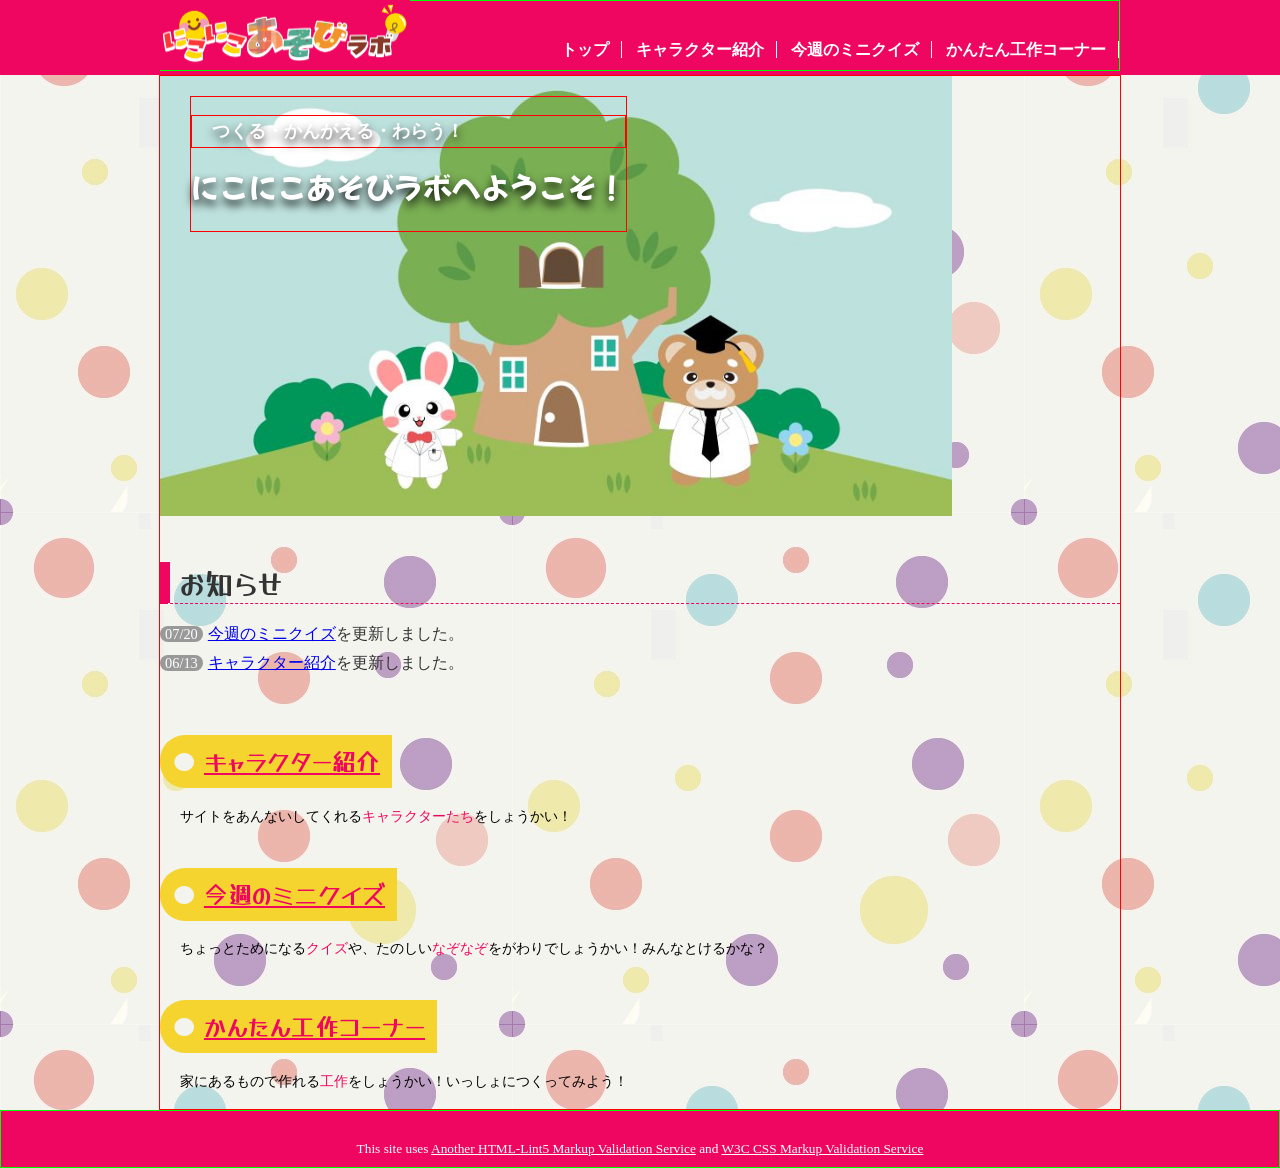
==== index.html @ 0b374535 "Add files via upload" ====
<!DOCTYPE html>
<html lang="ja">

<head>
    <meta charset="UTF-8">
    <title>にこにこあそびラボ：トップページ</title>
    <link rel="stylesheet" href="css/mystyle.css">
    <link rel="preconnect" href="https://fonts.googleapis.com">
    <link rel="preconnect" href="https://fonts.gstatic.com" crossorigin>
    <link rel="stylesheet"
        href="https://fonts.googleapis.com/css2?family=Mochiy+Pop+One&family=Yusei+Magic&display=swap">
    <link href="https://use.fontawesome.com/releases/v5.6.1/css/all.css" rel="stylesheet">
    <meta name="description" content="にこにこあそびラボは・・">
    <meta name="viewport" content="width=device-width">
</head>

<body>
    <header>
        <div class="header-in">
            <a href="index.html">
                <img id="pagetop" src="image/logo.png" width="250" height="70.25" alt="にこにこあそびラボ">
            </a>
            <nav>
                <ul>
                    <li><a href="index.html">トップ</a></li>
                    <li><a href="contents1.html">キャラクター紹介</a></li>
                    <li><a href="contents2.html">今週のミニクイズ</a></li>
                    <li><a href="contents3.html">かんたん工作コーナー</a></li>
                </ul>
            </nav>
        </div>
    </header>
    <article>
        <img src="image/image_top.jpg" width="792" height="440" alt="トップページ画像">
        <div class="catch">
            <p class="catch-p"><strong>つくる・かんがえる・わらう！</strong></p>
            <h1>にこにこあそびラボへようこそ！</h1>
        </div>
        <br><br>
        <h2>お知らせ</h2>
        <ul>
            <li><time datetime="2024-07-20">07/20</time><a href="contents2.html">今週のミニクイズ</a>を更新しました。</li>
            <li><time datetime="2024-06-13">06/13</time><a href="contents1.html">キャラクター紹介</a>を更新しました。</li>
        </ul>
        <br>
        <div class="index-section">
            <section>
                <h3><a href="contents1.html">キャラクター紹介</a></h3>
                <p>サイトをあんないしてくれる<span class="red">キャラクターたち</span>をしょうかい！</p>
            </section>
            <section>
                <h3><a href="contents2.html">今週のミニクイズ</a></h3>
                <p>ちょっとためになる<span class="red">クイズ</span>や、たのしい<span class="red">なぞなぞ</span>をがわりでしょうかい！みんなとけるかな？</p>
            </section>
            <section>
                <h3><a href="contents3.html">かんたん工作コーナー</a></h3>
                <p>家にあるもので作れる<span class="red">工作</span>をしょうかい！いっしょにつくってみよう！</p>
            </section>
        </div>
    </article>
    <footer>
        <br><small>This site uses <a href="&https://www.htmllint.net/html-lint/htmllint.html#" target="_blank"> Another
                HTML-Lint5 Markup Validation Service</a>
            and <a href="https://jigsaw.w3.org/css-validator/#validate_by_upload" target="_blank"> W3C CSS Markup
                Validation Service</a></small>
    </footer>
</body>

</html>
---- css/mystyle.css ----
@charset "utf-8";

body {
    background-image: url(../image/image_back.jpg);
    color: #333;
    margin: 0;
    padding: 0;
}

header {
    background-color: #EE0660;
    color: #ffffff;
}

.header-in {
    width: 960px;
    height: 75px;
    margin-left: auto;
    margin-right: auto;
}

header img {
    float: left;
}

nav ul {
    font-weight: bold;
    text-align: right;
    padding-top: 35px;
    padding-bottom: 5px;
    margin: 0;
    border: 1px solid lime;
}

nav ul a {
    text-decoration: none;
    color: #ffffff;
}

nav ul a:hover {
    color: #FFD802;
}

nav ul a:active {
    color: #FF3636;
}

nav li {
    display: inline;
    padding-left: 10px;
    padding-right: 12px;
    border-right: 1px solid #ffffff;
}

article {
    position: relative;
    clear: both;
    width: 960px;
    margin-left: auto;
    margin-right: auto;
    border: 1px solid red;
}

p {
    font-size: 90%;
    line-height: 1.8;
    padding-left: 20px;
}

h1 {
    font-size: 180%;
    font-family: "Mochiy Pop One", sans-serif;
    font-weight: 400;
    font-style: normal;
    margin-top: 0px;
}

h2 {
    font-size: 180%;
    border-bottom: 1px dashed #EE0660;
    border-left: 10px solid #EE0660;
    padding-left: 10px;
    font-family: "Yusei Magic", sans-serif;
    font-weight: 400;
    font-style: normal;
    margin-bottom: 10px;
}

h3 {
    font-family: "Yusei Magic", sans-serif;
    font-weight: 500;
    font-style: normal;
    font-size: 150%;
    /*文字色*/
    padding: 0.5em;
    /*文字周りの余白*/
    display: inline-block;
    /*おまじない*/
    line-height: 1.2;
    /*行高*/
    background: #F5D430;
    /*背景色*/
    vertical-align: middle;
    border-radius: 25px 0px 0px 25px;
    /*左側の角を丸く*/
    margin-bottom: 1px;
}

h3:before {
    content: '●';
    color: #f3f4ee;
    margin-right: 8px;
}

h3 a {
    color: #EE0660;
}

h3 a:hover {
    color: #C60EDA;
}

.catch {
    position: absolute;
    top: 20px;
    left: 30px;
    color: #ffffff;
    text-shadow: 0px 5px 10px #000000;
    border: 1px solid red;
}

.catch-p {
    font-size: 110%;
    border: 1px solid red;
}

ul {
    list-style-type: none;
    padding-left: 0;
    line-height: 1.8;
    font-size: 100%;
}

ul time {
    border-radius: 10px;
    background-color: #999999;
    color: #ffffff;
    font-size: 90%;
    padding-left: 5px;
    padding-right: 5px;
    margin-right: 5px;
}

.index-section {
    color: black;
}

.red {
    color: #EE0660;
}

footer {
    text-align: center;
    border: 1px solid lime;
    background-color: #EE0660;
    color: #fff;
    padding-top: 10px;
    padding-bottom: 10px;
}

footer a {
    text-decoration: underline;
    color: #ffffff;
}

.page {
    padding-left: 10px;
    padding-right: 10px;
}

.ol-flow {
    padding-left: 0;
}

.ol-flow li {
    display: inline;
    margin-right: 5px;
}

.contents-h1 {
    position: relative;
    /*相対位置*/
    padding: 8px 8px 8px 45px;
    /*アイコン分のスペース*/
    line-height: 1.4;
    /*行高*/
    color: #EE0660;
    /*文字色*/
    border-top: dotted 1px gray;
    border-bottom: dotted 1px gray;
    background: #fffeee;
    font-family: "Yusei Magic", sans-serif;
    font-weight: 400;
    font-style: normal;
}

.contents-h1:before {
    font-family: "Font Awesome 5 Free";
    /*忘れずに*/
    content: "\f138";
    /*アイコンのユニコード*/
    font-weight: 900;
    position: absolute;
    /*絶対位置*/
    font-size: 85%;
    /*サイズ*/
    left: 12px;
    /*アイコンの位置*/
    top: 14px;
    /*アイコンの位置*/
    color: #EE0660;
    /*アイコン色*/
}

.contents1-p {
    color: #EE0660;
    font-family: "Yusei Magic", sans-serif;
    font-weight: 400;
    font-size: 120%;
    padding-left: 50px;
    line-height: 1.0;
}

.contents1-list {
    font-weight: bold;
    padding: 0px 0px 0px 100px;
    position: relative;
    font-size: 110%;
}

.contents1-list li {
    line-height: 1.5;
    padding: 8px 0;
    list-style-type: none !important;
    /*ポチ消す*/
}

.contents1-list li:before {
    font-family: "Font Awesome 5 Free";
    font-weight: 900;
    content: '\f0c3';
    /*アイコン種類*/
    position: absolute;
    left: 75px;
    /*左端からのアイコンまで*/
    color: #EE0660;
    /*アイコン色*/
}

.contents1-list a {
    color: #EE0660;
}

.contents1-img {
    box-shadow: 0px 0px 10px 3px #aaaaaa;
    border-radius: 10px;
    float: right;
    margin-left: 20px;
    margin-bottom: 10px;
}

.sentou {
    clear: both;
    text-align: right;
}

.contents2-box {
    position: relative;
    padding: 8px 16px;
    margin: 32px 0;
    font-weight: bold;
    color: #C60EDA;
    /*文字色*/
    border: solid 3px #C60EDA;
    /*線*/
    border-radius: 10px;
    /*角の丸み*/
}

.contents2-box .box-title {
    font-family: "Yusei Magic", sans-serif;
    position: absolute;
    display: inline-block;
    top: -13px;
    left: 10px;
    padding: 0 9px;
    line-height: 1;
    font-size: 30px;
    background: #F3F4EE;
    color: #C60EDA;
    letter-spacing: 3px;
}

.contents2-box p {
    font-family: "Yusei Magic", sans-serif;
    font-weight: 400;
    font-size: 130%;
    color: #333;
    margin: 20px 0 0 10px;
    padding: 0;
}

.accordion {
    max-width: 500px;
    margin-bottom: 7px;
    border-bottom: 2px solid #C60EDA;
}

.accordion summary {
    display: flex;
    justify-content: space-between;
    align-items: center;
    position: relative;
    padding: 8px 32px;
    color: #C60EDA;
    font-weight: 600;
    cursor: pointer;
    font-family: "Yusei Magic", sans-serif;
    font-size: 150%;
}

.accordion summary::-webkit-details-marker {
    display: none;
}

.accordion summary::after {
    transform: translateY(-25%) rotate(45deg);
    width: 7px;
    height: 7px;
    margin-left: 10px;
    border-bottom: 5px solid #C60EDA;
    border-right: 5px solid #C60EDA;
    content: '';
    transition: transform .3s;
}

.accordion[open] summary::after {
    transform: rotate(225deg);
}

.accordion p {
    transform: translateY(-10px);
    color: #333333;
    transition: transform .5s, opacity .5s;
}

.accordion[open] p {
    transform: none;
    opacity: 1;
}

.accordion img {
    position: absolute;
    margin-left: 30px;
}

.chat {
    display: flex;
    flex-wrap: wrap;
}

/* 左の吹き出し */
.chat.left {
    flex-direction: row;
    /* 左から右に並べる */
}

/* 右の吹き出し */
.chat.right {
    flex-direction: row-reverse;
    /* 右から左に並べる */
}

/* 吹き出しの入力部分の作成 */
.chatting {
    position: relative;
    display: inline-block;
    /* 吹き出しが文字幅に合わせます */
    margin: 20px 0px 50px 100px;
    padding: 0px 20px 0px 0px;
    color: #333;
    font-size: 18px;
    text-align: left;
    /*テキストの位置*/
    border-radius: 12px;
    /*吹き出しの丸み具合*/
    line-height: 1.5;
}

.chatting.kuma {
    background: #9dd5d3;
    /*吹き出しのカラー*/
}

.chatting.usagi {
    background: #ee7e78;
    /*吹き出しのカラー*/
}

/* 吹き出しの三角部分の作成 */
.chatting::after {
    content: "";
    border: 15px solid transparent;
    position: absolute;
    top: 15px;
    /*三角部分の高さ*/
}

.left .chatting::after {
    left: -25px;
    /*左側の三角部分の位置を変更*/
    border-right: 15px solid #9dd5d3;
    border-bottom: 15px solid #9dd5d3;
}

.right .chatting::after {
    right: -25px;
    /*右側の三角部分の位置を変更*/
    border-left: 15px solid #ee7e78;
    border-bottom: 15px solid #ee7e78;
}

/* アイコンの作成 */
.chat figure img {
    border-radius: 50%;
    /*丸の設定*/
    border: 1px solid #333;
    /*アイコンの枠のカラーと太さはここで変更*/
    margin: 0;
}

.chatting p {
    width: 200px;
}

.chat-text {
    margin-right: auto;
    margin-left: auto;
}

.icon-name {
    font-size: 80%;
    text-align: center;
}

.contents3-h2 {
    border-bottom: 1px dashed #EE8F00;
    border-left: 10px solid #EE8F00;
}

.contents3-list {
    border: 2px solid #ee8f00;
    width: 300px;
    margin: 30px 0px;
}

.contents3-list div {
    display: flex;
    justify-content: center;
    align-items: center;
    margin: 0;
    padding: 10px 0;
    background-color: #ee8f00;
    color: #fff;
    font-weight: 600;
    font-size: 110%;
}

.contents3-list ol {
    margin: 0;
    padding: 8px;
    counter-reset: number;
    list-style-type: none !important;
}

.contents3-list li {
    position: relative;
    padding-left: 30px;
    padding: 7px 7px 7px 100px;
    line-height: 24px;
}

.contents3-list li:before {
    /* 数字をつける */
    position: absolute;
    counter-increment: number;
    content: counter(number);
    /* 数字のデザイン */
    display: inline-block;
    background-color: #ee8f00;
    color: #fff;
    font-family: 'Avenir', 'Arial Black', 'Arial', sans-serif;
    font-weight: bold;
    font-size: 13px;
    border-radius: 50%;
    left: 70px;
    width: 23px;
    height: 23px;
    line-height: 23px;
    text-align: center;
    /* 上下中央寄せ */
    top: 50%;
    -webkit-transform: translateY(-50%);
    transform: translateY(-50%);
}

.contents3-list li::marker {
    color: #ee8f00;
    font-size: 18px;
}

.contents3-list a {
    text-decoration: underline;
    color: #ee8f00;
}

.contents3-1-img {
    box-shadow: 0px 0px 10px 3px #aaaaaa;
    border-radius: 10px;
    float: right;
    margin-top: 100px;
}

.contents3-2-img {
    box-shadow: 0px 0px 10px 3px #aaaaaa;
    border-radius: 10px;
    float: right;
    margin-top: 10px;
}

.contents3 p {
    margin-bottom: 250px;
    width: 650px;
}

.contents3-a .chatting {
    position: relative;
    display: inline-block;
    /* 吹き出しが文字幅に合わせます */
    margin: 0;
    margin-bottom: 100px;
    padding: 0px 20px 0px 0px;
    color: #333;
    font-size: 18px;
    text-align: left;
    /*テキストの位置*/
    border-radius: 12px;
    /*吹き出しの丸み具合*/
    line-height: 1.5;
}

.left2 .chatting::after {
    left: -25px;
    /*左側の三角部分の位置を変更*/
    border-right: 15px solid #ee7e78;
    border-bottom: 15px solid #ee7e78;
}

/* 959px以下の場合 */
@media (max-width: 990px) {
    nav ul {
        text-align: left;
        padding: 0;
        margin-left: 10px;
        border: 1px solid lime;
    }

    header img {
        float: none;
        padding-left: 5px;
    }

    article {
        width: auto;
    }

    article img {
        max-width: 100%;
        height: auto;
    }

    .header-in {
        width: auto;
        height: 105px;
    }
}

/* 600px以下の場合 */
@media(max-width: 600px) {
    nav li {
        font-size: 80%;
        padding-left: 2px;
        padding-right: 2px;
    }

    footer {
        font-size: 75%;
    }

    .catch {
        top: 5px;
        left: 10px;
    }

    .point-img {
        float: none;
    }

    .header-in {
        width: auto;
    }
}
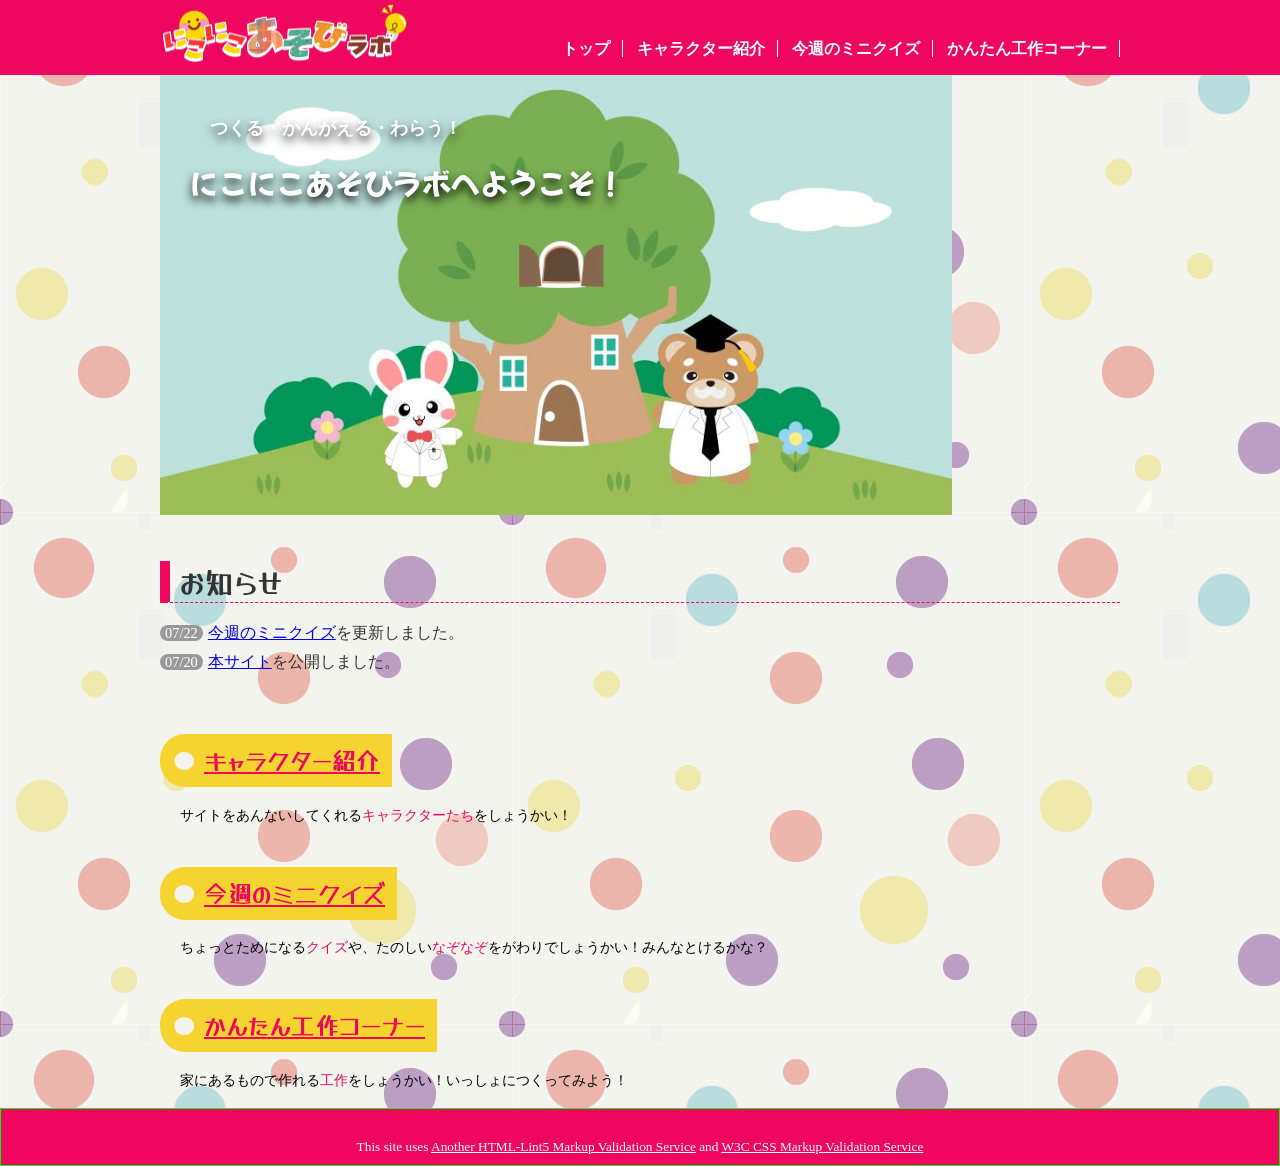
==== commit 5fb933f1: "Update index.html" ====
--- a/index.html
+++ b/index.html
@@ -39,8 +39,8 @@
         <br><br>
         <h2>お知らせ</h2>
         <ul>
-            <li><time datetime="2024-07-20">07/20</time><a href="contents2.html">今週のミニクイズ</a>を更新しました。</li>
-            <li><time datetime="2024-06-13">06/13</time><a href="contents1.html">キャラクター紹介</a>を更新しました。</li>
+            <li><time datetime="2024-07-22">07/22</time><a href="contents2.html">今週のミニクイズ</a>を更新しました。</li>
+            <li><time datetime="2024-07-20">07/20</time><a href="index.html">本サイト</a>を公開しました。</li>
         </ul>
         <br>
         <div class="index-section">
@@ -66,4 +66,4 @@
     </footer>
 </body>
 
-</html>+</html>
--- a/css/mystyle.css
+++ b/css/mystyle.css
@@ -29,7 +29,6 @@
     padding-top: 35px;
     padding-bottom: 5px;
     margin: 0;
-    border: 1px solid lime;
 }
 
 nav ul a {
@@ -49,7 +48,7 @@
     display: inline;
     padding-left: 10px;
     padding-right: 12px;
-    border-right: 1px solid #ffffff;
+    border-right: 1px solid #fff;
 }
 
 article {
@@ -58,7 +57,6 @@
     width: 960px;
     margin-left: auto;
     margin-right: auto;
-    border: 1px solid red;
 }
 
 p {
@@ -126,12 +124,10 @@
     left: 30px;
     color: #ffffff;
     text-shadow: 0px 5px 10px #000000;
-    border: 1px solid red;
 }
 
 .catch-p {
     font-size: 110%;
-    border: 1px solid red;
 }
 
 ul {
@@ -152,7 +148,7 @@
 }
 
 .index-section {
-    color: black;
+    color: #000000;
 }
 
 .red {
@@ -572,7 +568,6 @@
         text-align: left;
         padding: 0;
         margin-left: 10px;
-        border: 1px solid lime;
     }
 
     header img {
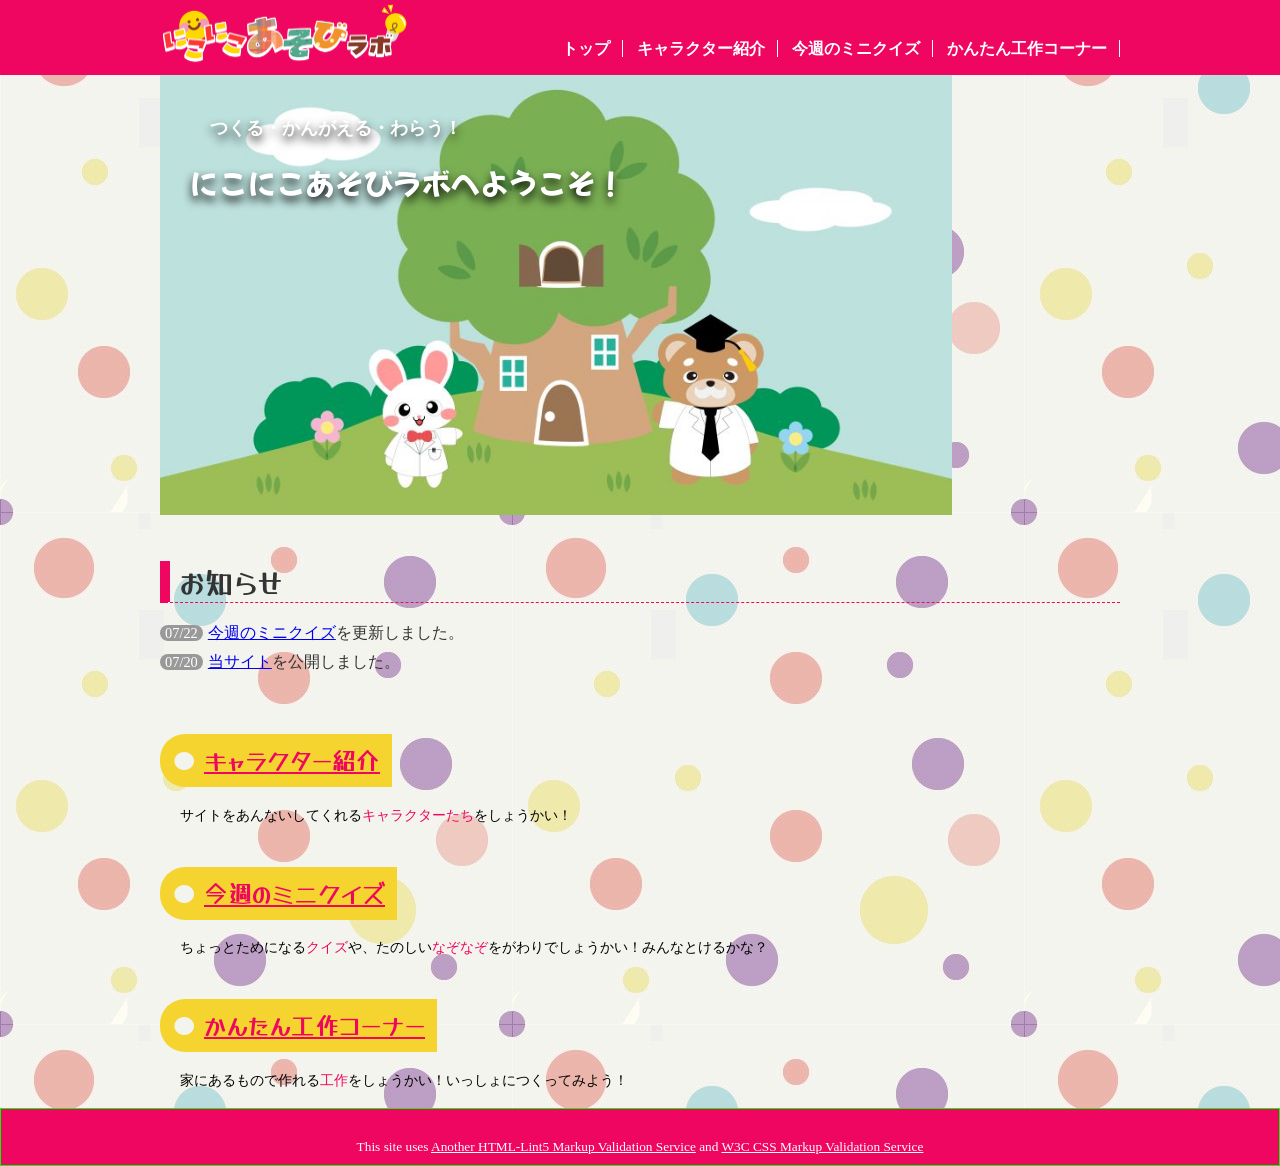
==== commit 8f4a4fcd: "Update index.html" ====
--- a/index.html
+++ b/index.html
@@ -40,7 +40,7 @@
         <h2>お知らせ</h2>
         <ul>
             <li><time datetime="2024-07-22">07/22</time><a href="contents2.html">今週のミニクイズ</a>を更新しました。</li>
-            <li><time datetime="2024-07-20">07/20</time><a href="index.html">本サイト</a>を公開しました。</li>
+            <li><time datetime="2024-07-20">07/20</time><a href="index.html">当サイト</a>を公開しました。</li>
         </ul>
         <br>
         <div class="index-section">
